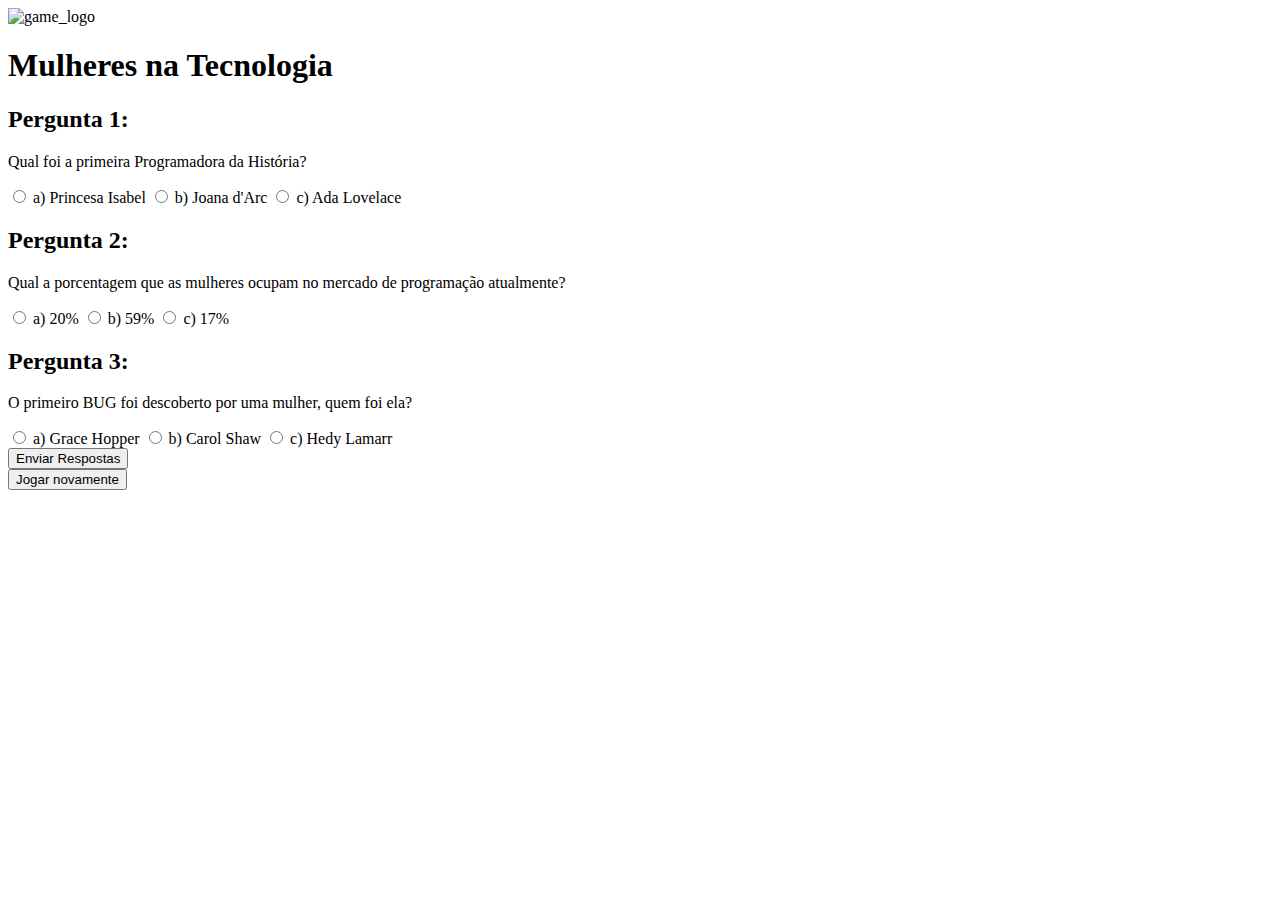
==== index.html @ 970fccf5 "feat: primeira tela do projeto" ====
<!DOCTYPE html>
<html lang="en">
  <head>
    <meta charset="UTF-8" />
    <meta name="viewport" content="width=device-width, initial-scale=1.0" />
    <title>Quiz</title>
    <link rel="stylesheet" type="text/css" href="./style.css" />
  </head>
  <body>
    <header>
      <img src="/assets/logo.jpg" alt="game_logo" class="logo">
      <h1>Mulheres na Tecnologia</h1>
    </header>
  
    <main>
  
      <div id="contador"></div>
  
      <div class="question">
        <h2>Pergunta 1:</h2>
        <p>Qual foi a primeira Programadora da História?</p>
        <div class="options">
          <label>
            <input type="radio" name="q1" value="a" onchange="showAlert(this)"> a) Princesa Isabel
          </label>
          <label>
            <input type="radio" name="q1" value="b" onchange="showAlert(this)"> b) Joana d'Arc
          </label>
          <label>
            <input type="radio" name="q1" value="c" onchange="showAlert(this)"> c) Ada Lovelace
          </label>
        </div>
        <div class="feedback" id="q1-feedback"></div>
      </div>
  
      <div class="question">
        <h2>Pergunta 2:</h2>
        <p>Qual a porcentagem que as mulheres ocupam no mercado de programação atualmente?</p>
        <div class="options">
          <label>
            <input type="radio" name="q2" value="a" onchange="showAlert(this)"> a) 20%
          </label>
          <label>
            <input type="radio" name="q2" value="b" onchange="showAlert(this)"> b) 59%
          </label>
          <label>
            <input type="radio" name="q2" value="c" onchange="showAlert(this)"> c) 17%
          </label>
        </div>
        <div class="feedback" id="q2-feedback"></div>
      </div>
  
      <div class="question">
        <h2>Pergunta 3:</h2>
        <p>O primeiro BUG foi descoberto por uma mulher, quem foi ela?</p>
        <div class="options">
          <label>
            <input type="radio" name="q3" value="a" onchange="showAlert(this)"> a) Grace Hopper
          </label>
          <label>
            <input type="radio" name="q3" value="b" onchange="showAlert(this)"> b) Carol Shaw
          </label>
          <label>
            <input type="radio" name="q3" value="c" onchange="showAlert(this)"> c) Hedy Lamarr
          </label>
        </div>
        <div class="feedback" id="q3-feedback"></div>
      </div>
  
      <nav>
        <button class="submit-btn" onclick="checkAnswers1()">Enviar Respostas</button>
  
        <div class="result" id="result"></div>
  
        <button class="play-btn" onclick="playAgain()">Jogar novamente</button>
      </nav>
  
    </main>
  
    <script src="script.js"></script>
  
  </body>
</html>
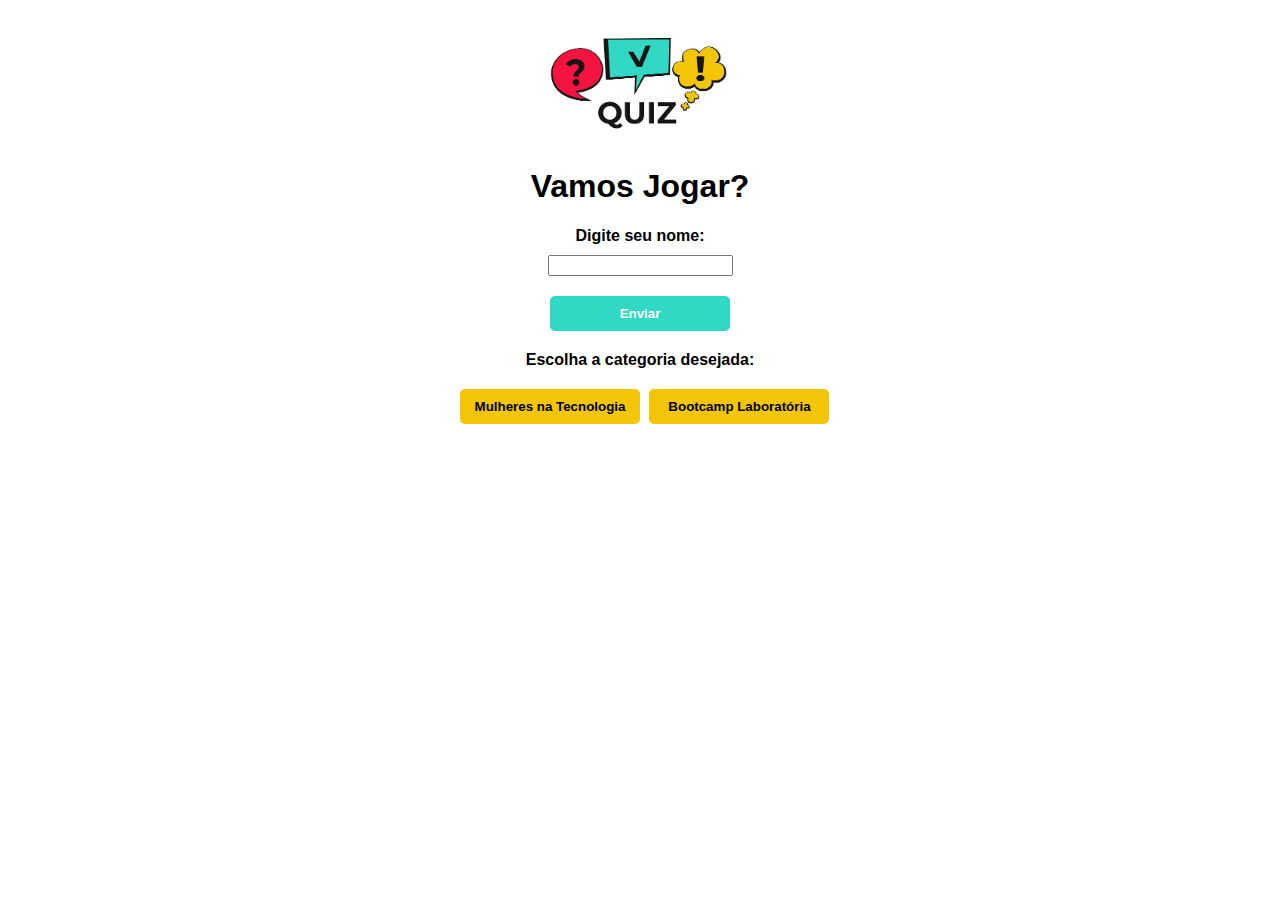
==== commit 0f92bfc9: "fix: ajustando nome e direcionamento das telas" ====
--- a/index.html
+++ b/index.html
@@ -1,83 +1,31 @@
 <!DOCTYPE html>
-<html lang="en">
+<html lang="pt-BR">
   <head>
     <meta charset="UTF-8" />
     <meta name="viewport" content="width=device-width, initial-scale=1.0" />
     <title>Quiz</title>
     <link rel="stylesheet" type="text/css" href="./style.css" />
   </head>
+  <header>
+    <img src="assets/logo.jpg" alt="game_logo" class="logo" />
+    <h1>Vamos Jogar?</h1>
+  </header>
   <body>
-    <header>
-      <img src="/assets/logo.jpg" alt="game_logo" class="logo">
-      <h1>Mulheres na Tecnologia</h1>
-    </header>
-  
     <main>
-  
-      <div id="contador"></div>
-  
-      <div class="question">
-        <h2>Pergunta 1:</h2>
-        <p>Qual foi a primeira Programadora da História?</p>
-        <div class="options">
-          <label>
-            <input type="radio" name="q1" value="a" onchange="showAlert(this)"> a) Princesa Isabel
-          </label>
-          <label>
-            <input type="radio" name="q1" value="b" onchange="showAlert(this)"> b) Joana d'Arc
-          </label>
-          <label>
-            <input type="radio" name="q1" value="c" onchange="showAlert(this)"> c) Ada Lovelace
-          </label>
-        </div>
-        <div class="feedback" id="q1-feedback"></div>
-      </div>
-  
-      <div class="question">
-        <h2>Pergunta 2:</h2>
-        <p>Qual a porcentagem que as mulheres ocupam no mercado de programação atualmente?</p>
-        <div class="options">
-          <label>
-            <input type="radio" name="q2" value="a" onchange="showAlert(this)"> a) 20%
-          </label>
-          <label>
-            <input type="radio" name="q2" value="b" onchange="showAlert(this)"> b) 59%
-          </label>
-          <label>
-            <input type="radio" name="q2" value="c" onchange="showAlert(this)"> c) 17%
-          </label>
-        </div>
-        <div class="feedback" id="q2-feedback"></div>
-      </div>
-  
-      <div class="question">
-        <h2>Pergunta 3:</h2>
-        <p>O primeiro BUG foi descoberto por uma mulher, quem foi ela?</p>
-        <div class="options">
-          <label>
-            <input type="radio" name="q3" value="a" onchange="showAlert(this)"> a) Grace Hopper
-          </label>
-          <label>
-            <input type="radio" name="q3" value="b" onchange="showAlert(this)"> b) Carol Shaw
-          </label>
-          <label>
-            <input type="radio" name="q3" value="c" onchange="showAlert(this)"> c) Hedy Lamarr
-          </label>
-        </div>
-        <div class="feedback" id="q3-feedback"></div>
-      </div>
+      <form class="input-name">
+        <label for="name" class="input">Digite seu nome:</label>
+        <input type="text" id="nameInput" required />
+      </form>
+      <button class="welcome-btn" onclick="welcomeMessage()">Enviar</button>
+      <p id="showName"></p>
   
       <nav>
-        <button class="submit-btn" onclick="checkAnswers1()">Enviar Respostas</button>
-  
-        <div class="result" id="result"></div>
-  
-        <button class="play-btn" onclick="playAgain()">Jogar novamente</button>
+        <label for="category" class="input-category">Escolha a categoria desejada:</label>
+        <button class="category1-btn" onclick="question1()">Mulheres na Tecnologia</button>
+        <button class="category2-btn" onclick="question2()" onclick="startTimer()">Bootcamp Laboratória</button>
       </nav>
-  
     </main>
   
     <script src="script.js"></script>
-  
   </body>
 </html>
--- a/style.css
+++ b/style.css
@@ -0,0 +1,149 @@
+body {
+  font-family: Arial, sans-serif;
+  max-width: 600px;
+  margin: 0 auto;
+  padding: 20px;
+}
+
+h1 {
+  text-align: center;
+}
+
+.question {
+  margin-bottom: 20px;
+}
+
+.options {
+  margin-bottom: 10px;
+}
+
+.options label {
+  display: block;
+  margin-bottom: 5px;
+}
+
+.submit-btn {
+  display: block;
+  width: 30%;
+  margin-top: 25px;
+  padding: 10px 0px;
+  background: #31d8c4;
+  color: #000;
+  font-weight: bold;
+  border: none;
+  border-radius: 5px;
+  cursor: pointer;
+}
+
+.play-btn {
+  display: block;
+  width: 30%;
+  margin-top: 25px;
+  padding: 10px 0px;
+  background: #f2c507;
+  color: #000;
+  font-weight: bold;
+  border: none;
+  border-radius: 5px;
+  cursor: pointer;
+}
+
+.result {
+  font-weight: bold;
+  margin-top: 20px;
+}
+
+header {
+  text-align: center;
+}
+
+.logo {
+  display: inline-block;
+  max-width: 200px;
+  height: auto;
+}
+
+/* Tela de boas-vindas */
+
+form {
+  text-align: center;
+}
+
+.input {
+  display: block;
+  margin: 10px;
+  text-align: center;
+  font-weight: 600;
+}
+
+#name {
+  width: 30%;
+  margin-top: 15px;
+  padding: 10px 10px
+}
+
+.submit-name {
+  display: block;
+  text-align: center;
+}
+
+.welcome-btn {
+  display: block;
+  width: 30%;
+  margin: 20px auto;
+  padding: 10px 0px;
+  background: #31d8c4;
+  color: #fff;
+  font-weight: bold;
+  border: none;
+  border-radius: 5px;
+  cursor: pointer;
+}
+
+.input-category {
+    display: block;
+    margin-top: 20px auto;
+    text-align: center;
+    font-weight: 600;
+  }
+
+.category1-btn{
+  display: inline-block;
+  width: 30%;
+  margin: 20px 5px 10px 120px;
+  padding: 10px 0px;
+  background: #f2c507;
+  color: #000;
+  font-weight: bold;
+  border: none;
+  border-radius: 5px;
+  cursor: pointer;
+}
+
+.category2-btn {
+    display: inline-block;
+    width: 30%;
+    margin: 20px 0px 10px;
+    padding: 10px 0px;
+    background: #f2c507;
+    color: #000;
+    font-weight: bold;
+    border: none;
+    border-radius: 5px;
+    cursor: pointer;
+  }
+
+
+#showName {
+  text-align: center;
+}
+
+#contador {
+  font-size: 48px;
+  color: red;
+  text-align: center;
+  padding: 20px;
+  background-color: #f2f2f2;
+  border-radius: 10px;
+  box-shadow: 0 2px 4px rgba(0, 0, 0, 0.1);
+}